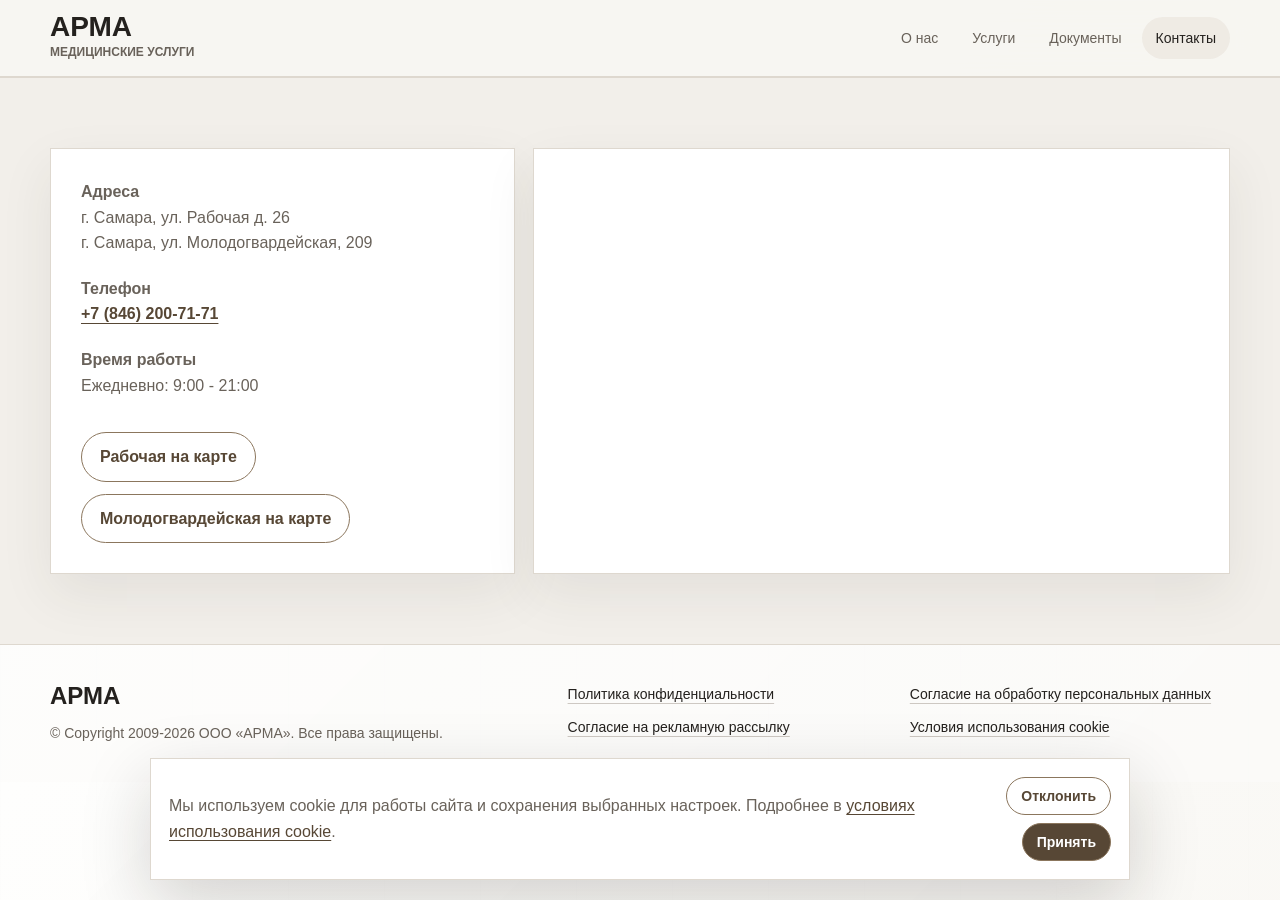
==== contacts/index.html @ 87bb889d "q" ====
<!DOCTYPE html>
<html lang="ru">
<head>
  <meta charset="UTF-8">
  <meta name="viewport" content="width=device-width, initial-scale=1.0">
  <title>Контакты ООО «АРМА»</title>
  <meta name="description" content="Контакты ООО «АРМА»: адрес, телефон, график работы.">
  <link rel="icon" href="../assets/favicon.ico" type="image/png">
  <link rel="stylesheet" href="../assets/site.css">
</head>
<body>
  <header class="site-header">
    <div class="container header-inner">
      <a class="brand" href="../" aria-label="АРМА">
        <strong>АРМА</strong>
        <span>Медицинские услуги</span>
      </a>
      <nav class="nav" aria-label="Основная навигация">
        <a href="../">О нас</a>
        <a href="../services/">Услуги</a>
        <a href="../documents/">Документы</a>
        <a class="active" href="../contacts/">Контакты</a>
      </nav>
    </div>
  </header>

  <main>
    <section class="contacts-page">
      <div class="container contacts-grid">
        <div class="contact-card">
          <p><strong>Адреса</strong><br>г. Самара, ул. Рабочая д. 26<br>г. Самара, ул. Молодогвардейская, 209</p>
          <p><strong>Телефон</strong><br><a class="contact-link" href="tel:+78462007171">+7 (846) 200-71-71</a></p>
          <p><strong>Время работы</strong><br>Ежедневно: 9:00 - 21:00</p>
          <div class="page-actions">
            <a class="btn light" href="https://yandex.ru/maps/?text=%D0%B3.%20%D0%A1%D0%B0%D0%BC%D0%B0%D1%80%D0%B0%2C%20%D1%83%D0%BB.%20%D0%A0%D0%B0%D0%B1%D0%BE%D1%87%D0%B0%D1%8F%20%D0%B4.%2026">Рабочая на карте</a>
            <a class="btn light" href="https://yandex.ru/maps/?text=%D0%B3.%20%D0%A1%D0%B0%D0%BC%D0%B0%D1%80%D0%B0%2C%20%D1%83%D0%BB.%20%D0%9C%D0%BE%D0%BB%D0%BE%D0%B4%D0%BE%D0%B3%D0%B2%D0%B0%D1%80%D0%B4%D0%B5%D0%B9%D1%81%D0%BA%D0%B0%D1%8F%2C%20209">Молодогвардейская на карте</a>
          </div>
        </div>
        <div class="map" aria-label="Карта: г. Самара, ул. Рабочая д. 26">
          <iframe src="https://yandex.ru/map-widget/v1/?ll=50.107261%2C53.194281&mode=search&ol=geo&ouri=ymapsbm1%3A%2F%2Fgeo%3Fdata%3DCgg1MzEzMjg1NhJI0KDQvtGB0YHQuNGPLCDQodCw0LzQsNGA0LAsINGD0LvQuNGG0LAg0KDQsNCx0L7Rh9Cw0Y8sIDI2IgoN8nRISRUX61RC&z=16"></iframe>
        </div>
      </div>
    </section>
  </main>

  <div class="cookie-banner" data-cookie-banner>
    <p>Мы используем cookie для работы сайта и сохранения выбранных настроек. Подробнее в <a href="../cookie-policy/">условиях использования cookie</a>.</p>
    <div class="cookie-actions">
      <button class="btn light" type="button" data-cookie-choice="declined">Отклонить</button>
      <button class="btn" type="button" data-cookie-choice="accepted">Принять</button>
    </div>
  </div>

  <footer class="site-footer">
    <div class="container footer-grid">
      <div class="footer-brand">
        <strong>АРМА</strong>
        <p>© Copyright 2009-2026 ООО «АРМА». Все права защищены.</p>
      </div>
      <nav class="footer-links" aria-label="Юридические документы">
        <a href="../privacy-policy/">Политика конфиденциальности</a>
        <a href="../personal-data-consent/">Согласие на обработку персональных данных</a>
        <a href="../marketing-consent/">Согласие на рекламную рассылку</a>
        <a href="../cookie-policy/">Условия использования cookie</a>
      </nav>
    </div>
  </footer>
  <script src="../assets/site.js"></script>
</body>
</html>
---- assets/site.css ----
:root {
  --bg: #f7f5f1;
  --surface: #ffffff;
  --surface-soft: #efebe4;
  --ink: #24211e;
  --muted: #69625a;
  --line: #ded8cf;
  --accent: #8b765d;
  --accent-dark: #574735;
  --shadow: 0 20px 50px rgba(52, 45, 37, 0.08);
}

* {
  box-sizing: border-box;
}

html {
  scroll-behavior: smooth;
}

body {
  margin: 0;
  font-family: Inter, -apple-system, BlinkMacSystemFont, "Segoe UI", Arial, sans-serif;
  color: var(--ink);
  background:
    linear-gradient(135deg, rgba(255,255,255,0.86), rgba(247,245,241,0.88)),
    repeating-linear-gradient(90deg, rgba(139,118,93,0.05) 0 1px, transparent 1px 96px),
    var(--bg);
  line-height: 1.6;
}


a {
  color: inherit;
  text-decoration: none;
}

img {
  display: block;
  max-width: 100%;
}

.site-header {
  position: sticky;
  top: 0;
  z-index: 10;
  backdrop-filter: blur(18px);
  background: rgba(247, 245, 241, 0.9);
  border-bottom: 1px solid var(--line);
}

.container {
  width: min(1180px, calc(100% - 40px));
  margin: 0 auto;
}

.header-inner {
  min-height: 76px;
  display: flex;
  align-items: center;
  justify-content: space-between;
  gap: 24px;
}

.brand {
  display: flex;
  flex-direction: column;
  gap: 2px;
}

.brand strong {
  font-size: 28px;
  line-height: 1;
  font-weight: 700;
}

.brand span,
.eyebrow,
.info-card small {
  color: var(--muted);
  font-size: 12px;
  text-transform: uppercase;
  font-weight: 700;
}

.nav {
  display: flex;
  align-items: center;
  gap: 6px;
  flex-wrap: wrap;
  justify-content: flex-end;
}

.nav a {
  padding: 10px 14px;
  border-radius: 999px;
  color: var(--muted);
  font-size: 14px;
  transition: background .2s ease, color .2s ease;
}

.nav a:hover,
.nav a.active {
  background: var(--surface-soft);
  color: var(--ink);
}

.btn {
  display: inline-flex;
  align-items: center;
  justify-content: center;
  min-height: 44px;
  padding: 11px 18px;
  border-radius: 999px;
  border: 1px solid var(--accent);
  background: var(--accent-dark);
  color: #fff;
  font-weight: 600;
  transition: transform .2s ease, box-shadow .2s ease;
}

.btn:hover {
  transform: translateY(-1px);
  box-shadow: 0 14px 30px rgba(87, 71, 53, 0.18);
}

.btn.light {
  background: var(--surface);
  color: var(--accent-dark);
}

.hero,
.page-hero {
  padding: 78px 0 36px;
}

.hero-grid {
  display: grid;
  grid-template-columns: 1.45fr .85fr;
  gap: 28px;
  align-items: stretch;
}

.hero-copy,
.page-hero-card {
  display: flex;
  flex-direction: column;
  justify-content: center;
  padding: clamp(28px, 5vw, 64px);
  background: var(--surface);
  border: 1px solid var(--line);
  box-shadow: var(--shadow);
}

.hero-copy {
  min-height: 420px;
}

.page-hero-card {
  min-height: 280px;
}

.eyebrow {
  margin: 0 0 14px;
  color: var(--accent-dark);
}

h1, h2, h3 {
  margin: 0;
  line-height: 1.12;
  letter-spacing: 0;
}

h1 {
  max-width: 780px;
  font-size: clamp(38px, 6vw, 70px);
  font-weight: 650;
}

h2 {
  font-size: clamp(30px, 4vw, 46px);
  font-weight: 620;
}

h3 {
  font-size: 22px;
  font-weight: 620;
}

.lead {
  max-width: 760px;
  margin: 22px 0 0;
  color: var(--muted);
  font-size: 18px;
}

.hero-actions,
.page-actions {
  display: flex;
  gap: 12px;
  flex-wrap: wrap;
  margin-top: 34px;
}

.info-panel {
  display: grid;
  gap: 14px;
}

.info-card,
.service-card,
.document-card,
.contact-card,
.scan {
  background: var(--surface);
  border: 1px solid var(--line);
  box-shadow: var(--shadow);
}

.info-card {
  padding: 28px;
  background: rgba(255, 255, 255, 0.72);
}

.info-card small {
  display: block;
  margin-bottom: 8px;
}

.info-card p {
  margin: 0;
  font-size: 18px;
}

section {
  padding: 70px 0;
}

.section-head {
  display: flex;
  justify-content: space-between;
  gap: 28px;
  align-items: flex-end;
  margin-bottom: 34px;
}

.section-head p {
  max-width: 540px;
  margin: 0;
  color: var(--muted);
}


.services-page {
  background: #ebe6de;
  border-block: 1px solid var(--line);
}

.services-intro {
  margin-bottom: 26px;
  padding: 28px;
  background: rgba(255,255,255,.55);
  border: 1px solid var(--line);
}

.services-intro p {
  margin: 10px 0 0;
  color: var(--muted);
}

.service-groups {
  display: grid;
  gap: 18px;
}

.service-card {
  padding: 0;
  overflow: hidden;
}

.service-card summary,
.service-subcard summary {
  display: grid;
  grid-template-columns: minmax(0, 1fr) auto;
  gap: 18px;
  align-items: center;
  cursor: pointer;
  list-style: none;
}

.service-card summary {
  padding: 24px;
}

.service-card summary::-webkit-details-marker,
.service-subcard summary::-webkit-details-marker {
  display: none;
}

.service-card summary span,
.service-subcard summary span {
  color: var(--muted);
  font-size: 14px;
}

.service-card summary::after,
.service-subcard summary::after {
  content: "+";
  width: 38px;
  height: 38px;
  display: grid;
  place-items: center;
  border: 1px solid var(--line);
  border-radius: 50%;
  color: var(--accent-dark);
  font-size: 24px;
  line-height: 1;
}

.service-card[open] > summary {
  border-bottom: 1px solid var(--line);
}

.service-card[open] > summary::after,
.service-subcard[open] > summary::after {
  content: "-";
}

.service-subgroups {
  display: grid;
  padding: 10px 24px 24px;
}

.service-subcard {
  border-top: 1px solid var(--line);
}

.service-subcard:first-child {
  border-top: 0;
}

.service-subcard summary {
  padding: 20px 0;
}

.service-subcard h4 {
  margin: 0;
  font-size: 22px;
  line-height: 1.25;
}

.price-list {
  display: grid;
  gap: 0;
  padding: 0 0 18px;
}

.service-card > .price-list {
  padding: 10px 24px 24px;
}

.price-row {
  display: grid;
  grid-template-columns: minmax(0, 1fr) auto;
  gap: 18px;
  align-items: center;
  padding: 14px 0;
  border-top: 1px solid var(--line);
}

.price-row:first-child {
  border-top: 0;
}

.price-row span {
  color: var(--muted);
}

.price-row strong {
  white-space: nowrap;
  color: var(--accent-dark);
}

.note {
  grid-column: 1 / -1;
  margin: -6px 0 0;
  color: var(--muted);
  font-size: 14px;
}

.documents-grid {
  display: grid;
  grid-template-columns: repeat(2, minmax(0, 1fr));
  gap: 18px;
  margin-bottom: 28px;
}

.document-card {
  padding: 22px;
}

.document-card span {
  display: block;
  color: var(--muted);
  font-size: 14px;
  margin-top: 8px;
}

.scan-group {
  margin-top: 38px;
}

.scan-group h3 {
  margin-bottom: 18px;
}

.scan-grid {
  display: grid;
  grid-template-columns: repeat(auto-fit, minmax(180px, 1fr));
  gap: 18px;
}

.scan {
  display: block;
  padding: 10px;
}

.scan img {
  width: 100%;
  aspect-ratio: 3 / 4.25;
  object-fit: contain;
  background: #fff;
}

.legal-page {
  padding-top: 34px;
}

.legal-shell {
  max-width: 920px;
  padding: clamp(24px, 5vw, 56px);
  background: var(--surface);
  border: 1px solid var(--line);
  box-shadow: var(--shadow);
}

.legal-shell h1 {
  font-size: clamp(34px, 5vw, 58px);
}

.legal-content {
  margin-top: 34px;
  color: var(--muted);
}

.legal-content h2 {
  margin: 34px 0 14px;
  font-size: 24px;
  color: var(--ink);
}

.legal-content p {
  margin: 0 0 14px;
}

.legal-table-wrap {
  overflow-x: auto;
  margin: 22px 0;
}

.legal-table {
  width: 100%;
  min-width: 620px;
  border-collapse: collapse;
  color: var(--muted);
  font-size: 14px;
}

.legal-table th,
.legal-table td {
  padding: 12px;
  border: 1px solid var(--line);
  text-align: left;
  vertical-align: top;
}

.legal-table th {
  color: var(--ink);
  background: var(--surface-soft);
  font-weight: 650;
}

.contacts-page {
  background: #f2efea;
  border-top: 1px solid var(--line);
}

.contacts-grid {
  display: grid;
  grid-template-columns: .8fr 1.2fr;
  gap: 18px;
}

.contact-card {
  padding: 30px;
}

.contact-card p {
  margin: 0 0 20px;
  color: var(--muted);
}

.contact-link {
  color: var(--accent-dark);
  font-weight: 700;
  text-decoration: underline;
  text-underline-offset: 4px;
}

.map {
  min-height: 380px;
  border: 1px solid var(--line);
  overflow: hidden;
  background: var(--surface);
  box-shadow: var(--shadow);
}

.map iframe {
  width: 100%;
  height: 100%;
  min-height: 380px;
  border: 0;
  filter: grayscale(.15) contrast(.96);
}


.site-footer {
  padding: 38px 0;
  color: var(--muted);
  font-size: 14px;
  border-top: 1px solid var(--line);
  background: rgba(255,255,255,.54);
}

.footer-grid {
  display: grid;
  grid-template-columns: minmax(220px, .85fr) minmax(0, 1.15fr);
  gap: 28px;
  align-items: start;
}

.footer-brand strong {
  display: block;
  color: var(--ink);
  font-size: 24px;
  line-height: 1.1;
}

.footer-brand p {
  margin: 12px 0 0;
}

.footer-links {
  display: grid;
  grid-template-columns: repeat(2, minmax(0, 1fr));
  gap: 10px 22px;
}

.footer-links a {
  color: var(--ink);
  text-decoration: underline;
  text-decoration-color: rgba(87, 71, 53, .28);
  text-underline-offset: 4px;
}

.footer-links a:hover {
  color: var(--accent-dark);
  text-decoration-color: currentColor;
}

.cookie-banner {
  position: fixed;
  left: 20px;
  right: 20px;
  bottom: 20px;
  z-index: 60;
  display: none;
  gap: 18px;
  align-items: center;
  justify-content: space-between;
  width: min(980px, calc(100% - 40px));
  margin: 0 auto;
  padding: 18px;
  background: var(--surface);
  border: 1px solid var(--line);
  box-shadow: 0 24px 70px rgba(26, 22, 18, .18);
}

.cookie-banner.is-visible {
  display: flex;
}

.cookie-banner p {
  margin: 0;
  color: var(--muted);
}

.cookie-banner a {
  color: var(--accent-dark);
  text-decoration: underline;
  text-underline-offset: 3px;
}

.cookie-actions {
  display: flex;
  gap: 8px;
  flex-wrap: wrap;
  justify-content: flex-end;
}

.cookie-actions .btn {
  min-height: 38px;
  padding: 8px 14px;
  font-size: 14px;
}

@media (max-width: 900px) {
  .header-inner,
  .section-head,
  .hero-grid,
  .contacts-grid,
  .footer-grid {
    display: block;
  }

  .nav {
    justify-content: flex-start;
    margin-top: 16px;
  }

  .hero,
  .page-hero {
    padding-top: 38px;
  }

  .info-panel {
    margin-top: 16px;
  }

  .documents-grid {
    grid-template-columns: 1fr;
  }

  .section-head p {
    margin-top: 14px;
  }

  .footer-links {
    margin-top: 20px;
  }
}

@media (max-width: 560px) {
  .container {
    width: min(100% - 24px, 1180px);
  }

  .hero-copy,
  .page-hero-card,
  .info-card,
  .services-intro,
  .document-card,
  .contact-card {
    padding: 20px;
  }

  .service-card summary,
  .price-row {
    grid-template-columns: 1fr;
    gap: 8px;
  }

  .price-list {
    padding: 4px 20px 20px;
  }

  .footer-links {
    display: grid;
    grid-template-columns: 1fr;
    gap: 12px;
  }

  .footer-links a {
    display: block;
  }

  .cookie-banner {
    width: auto;
  }

  .cookie-banner.is-visible {
    display: block;
  }

  .cookie-actions {
    justify-content: flex-start;
    margin-top: 14px;
  }
}
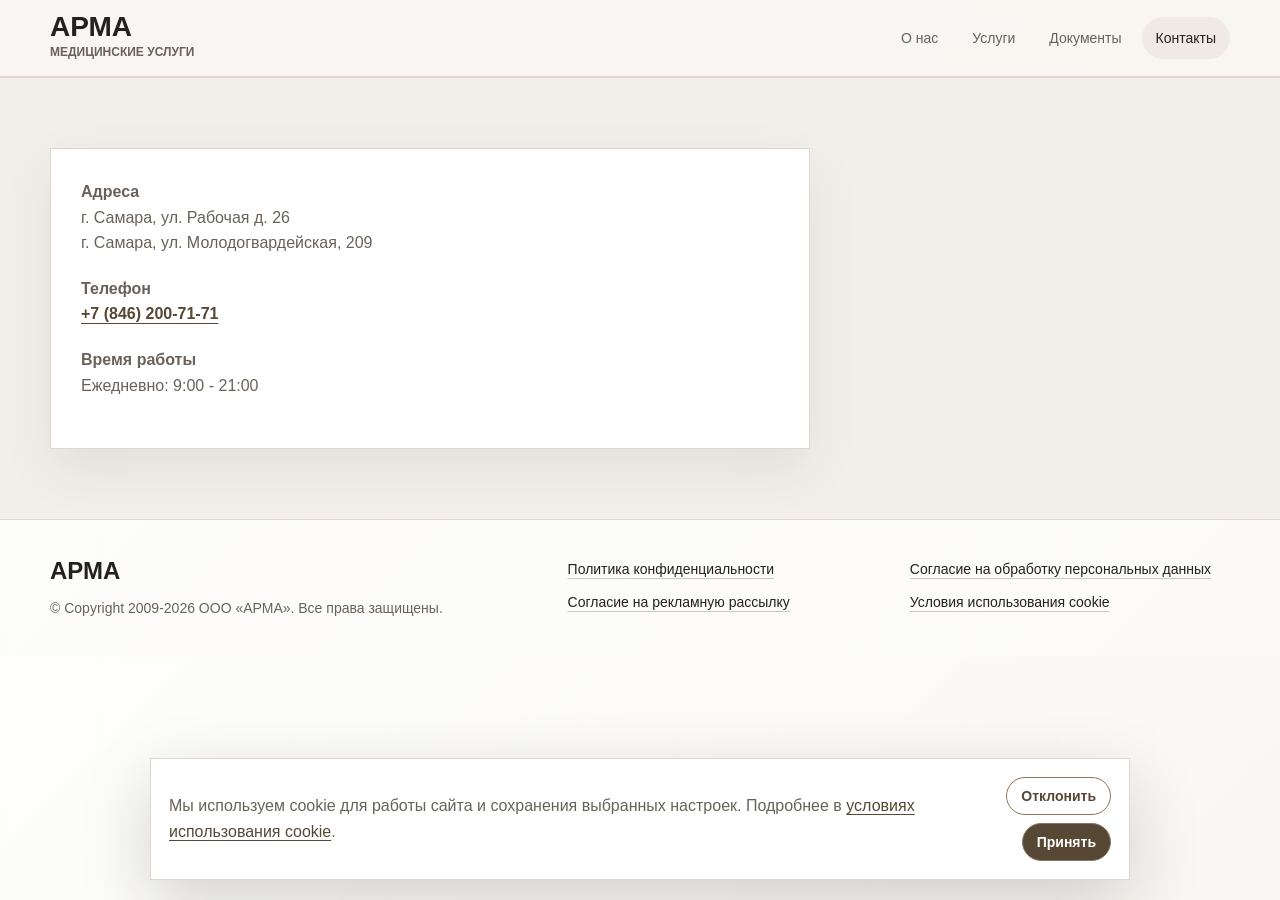
==== commit 587cd892: "j" ====
--- a/contacts/index.html
+++ b/contacts/index.html
@@ -31,13 +31,6 @@
           <p><strong>Адреса</strong><br>г. Самара, ул. Рабочая д. 26<br>г. Самара, ул. Молодогвардейская, 209</p>
           <p><strong>Телефон</strong><br><a class="contact-link" href="tel:+78462007171">+7 (846) 200-71-71</a></p>
           <p><strong>Время работы</strong><br>Ежедневно: 9:00 - 21:00</p>
-          <div class="page-actions">
-            <a class="btn light" href="https://yandex.ru/maps/?text=%D0%B3.%20%D0%A1%D0%B0%D0%BC%D0%B0%D1%80%D0%B0%2C%20%D1%83%D0%BB.%20%D0%A0%D0%B0%D0%B1%D0%BE%D1%87%D0%B0%D1%8F%20%D0%B4.%2026">Рабочая на карте</a>
-            <a class="btn light" href="https://yandex.ru/maps/?text=%D0%B3.%20%D0%A1%D0%B0%D0%BC%D0%B0%D1%80%D0%B0%2C%20%D1%83%D0%BB.%20%D0%9C%D0%BE%D0%BB%D0%BE%D0%B4%D0%BE%D0%B3%D0%B2%D0%B0%D1%80%D0%B4%D0%B5%D0%B9%D1%81%D0%BA%D0%B0%D1%8F%2C%20209">Молодогвардейская на карте</a>
-          </div>
-        </div>
-        <div class="map" aria-label="Карта: г. Самара, ул. Рабочая д. 26">
-          <iframe src="https://yandex.ru/map-widget/v1/?ll=50.107261%2C53.194281&mode=search&ol=geo&ouri=ymapsbm1%3A%2F%2Fgeo%3Fdata%3DCgg1MzEzMjg1NhJI0KDQvtGB0YHQuNGPLCDQodCw0LzQsNGA0LAsINGD0LvQuNGG0LAg0KDQsNCx0L7Rh9Cw0Y8sIDI2IgoN8nRISRUX61RC&z=16"></iframe>
         </div>
       </div>
     </section>
--- a/assets/site.css
+++ b/assets/site.css
@@ -497,7 +497,7 @@
 
 .contacts-grid {
   display: grid;
-  grid-template-columns: .8fr 1.2fr;
+  grid-template-columns: minmax(0, 760px);
   gap: 18px;
 }
 
@@ -516,23 +516,6 @@
   text-decoration: underline;
   text-underline-offset: 4px;
 }
-
-.map {
-  min-height: 380px;
-  border: 1px solid var(--line);
-  overflow: hidden;
-  background: var(--surface);
-  box-shadow: var(--shadow);
-}
-
-.map iframe {
-  width: 100%;
-  height: 100%;
-  min-height: 380px;
-  border: 0;
-  filter: grayscale(.15) contrast(.96);
-}
-
 
 .site-footer {
   padding: 38px 0;
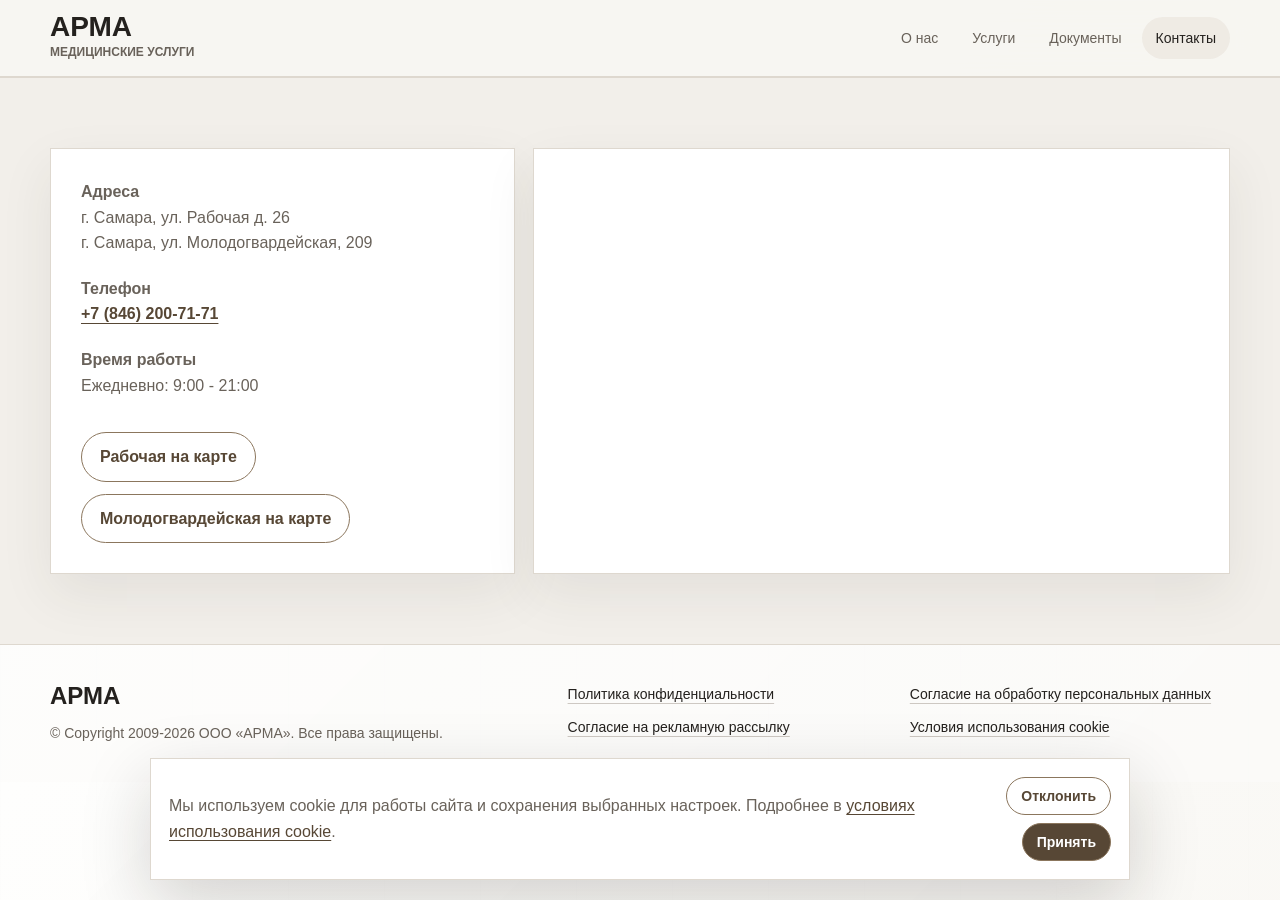
==== commit 546b4e89: "3" ====
--- a/contacts/index.html
+++ b/contacts/index.html
@@ -3,6 +3,7 @@
 <head>
   <meta charset="UTF-8">
   <meta name="viewport" content="width=device-width, initial-scale=1.0">
+  <meta name="robots" content="noimageindex">
   <title>Контакты ООО «АРМА»</title>
   <meta name="description" content="Контакты ООО «АРМА»: адрес, телефон, график работы.">
   <link rel="icon" href="../assets/favicon.ico" type="image/png">
@@ -31,6 +32,13 @@
           <p><strong>Адреса</strong><br>г. Самара, ул. Рабочая д. 26<br>г. Самара, ул. Молодогвардейская, 209</p>
           <p><strong>Телефон</strong><br><a class="contact-link" href="tel:+78462007171">+7 (846) 200-71-71</a></p>
           <p><strong>Время работы</strong><br>Ежедневно: 9:00 - 21:00</p>
+          <div class="page-actions">
+            <a class="btn light" href="https://yandex.ru/maps/?text=%D0%B3.%20%D0%A1%D0%B0%D0%BC%D0%B0%D1%80%D0%B0%2C%20%D1%83%D0%BB.%20%D0%A0%D0%B0%D0%B1%D0%BE%D1%87%D0%B0%D1%8F%20%D0%B4.%2026">Рабочая на карте</a>
+            <a class="btn light" href="https://yandex.ru/maps/?text=%D0%B3.%20%D0%A1%D0%B0%D0%BC%D0%B0%D1%80%D0%B0%2C%20%D1%83%D0%BB.%20%D0%9C%D0%BE%D0%BB%D0%BE%D0%B4%D0%B2%D0%B0%D1%80%D0%B4%D0%B5%D0%B9%D1%81%D0%BA%D0%B0%D1%8F%2C%20209">Молодогвардейская на карте</a>
+          </div>
+        </div>
+        <div class="map" aria-label="Карта: г. Самара, ул. Рабочая д. 26">
+          <iframe src="https://yandex.ru/map-widget/v1/?ll=50.107261%2C53.194281&mode=search&ol=geo&ouri=ymapsbm1%3A%2F%2Fgeo%3Fdata%3DCgg1MzEzMjg1NhJI0KDQvtGB0YHQuNGPLCDQodCw0LzQsNGA0LAsINGD0LvQuNGG0LAg0KDQsNCx0L7Rh9Cw0Y8sIDI2IgoN8nRISRUX61RC&z=16"></iframe>
         </div>
       </div>
     </section>
--- a/assets/site.css
+++ b/assets/site.css
@@ -232,6 +232,44 @@
   font-size: 18px;
 }
 
+.legal-details dl {
+  display: grid;
+  gap: 14px;
+  margin: 0;
+}
+
+.legal-details div {
+  display: grid;
+  grid-template-columns: minmax(92px, .55fr) 1fr;
+  gap: 12px;
+  padding-top: 14px;
+  border-top: 1px solid var(--line);
+}
+
+.legal-details div:first-child {
+  padding-top: 0;
+  border-top: 0;
+}
+
+.legal-details dt {
+  color: var(--muted);
+  font-size: 13px;
+  font-weight: 700;
+  text-transform: uppercase;
+}
+
+.legal-details dd {
+  margin: 0;
+  color: var(--ink);
+  font-size: 16px;
+  line-height: 1.35;
+}
+
+.legal-details dd span {
+  color: var(--muted);
+  font-size: 14px;
+}
+
 section {
   padding: 70px 0;
 }
@@ -268,6 +306,17 @@
   color: var(--muted);
 }
 
+.medical-warning {
+  margin-bottom: 18px;
+  padding: 18px 22px;
+  background: var(--surface);
+  border: 1px solid var(--line);
+  color: var(--accent-dark);
+  font-size: 18px;
+  font-weight: 650;
+  box-shadow: var(--shadow);
+}
+
 .service-groups {
   display: grid;
   gap: 18px;
@@ -497,7 +546,7 @@
 
 .contacts-grid {
   display: grid;
-  grid-template-columns: minmax(0, 760px);
+  grid-template-columns: .8fr 1.2fr;
   gap: 18px;
 }
 
@@ -515,6 +564,22 @@
   font-weight: 700;
   text-decoration: underline;
   text-underline-offset: 4px;
+}
+
+.map {
+  min-height: 380px;
+  border: 1px solid var(--line);
+  overflow: hidden;
+  background: var(--surface);
+  box-shadow: var(--shadow);
+}
+
+.map iframe {
+  width: 100%;
+  height: 100%;
+  min-height: 380px;
+  border: 0;
+  filter: grayscale(.15) contrast(.96);
 }
 
 .site-footer {
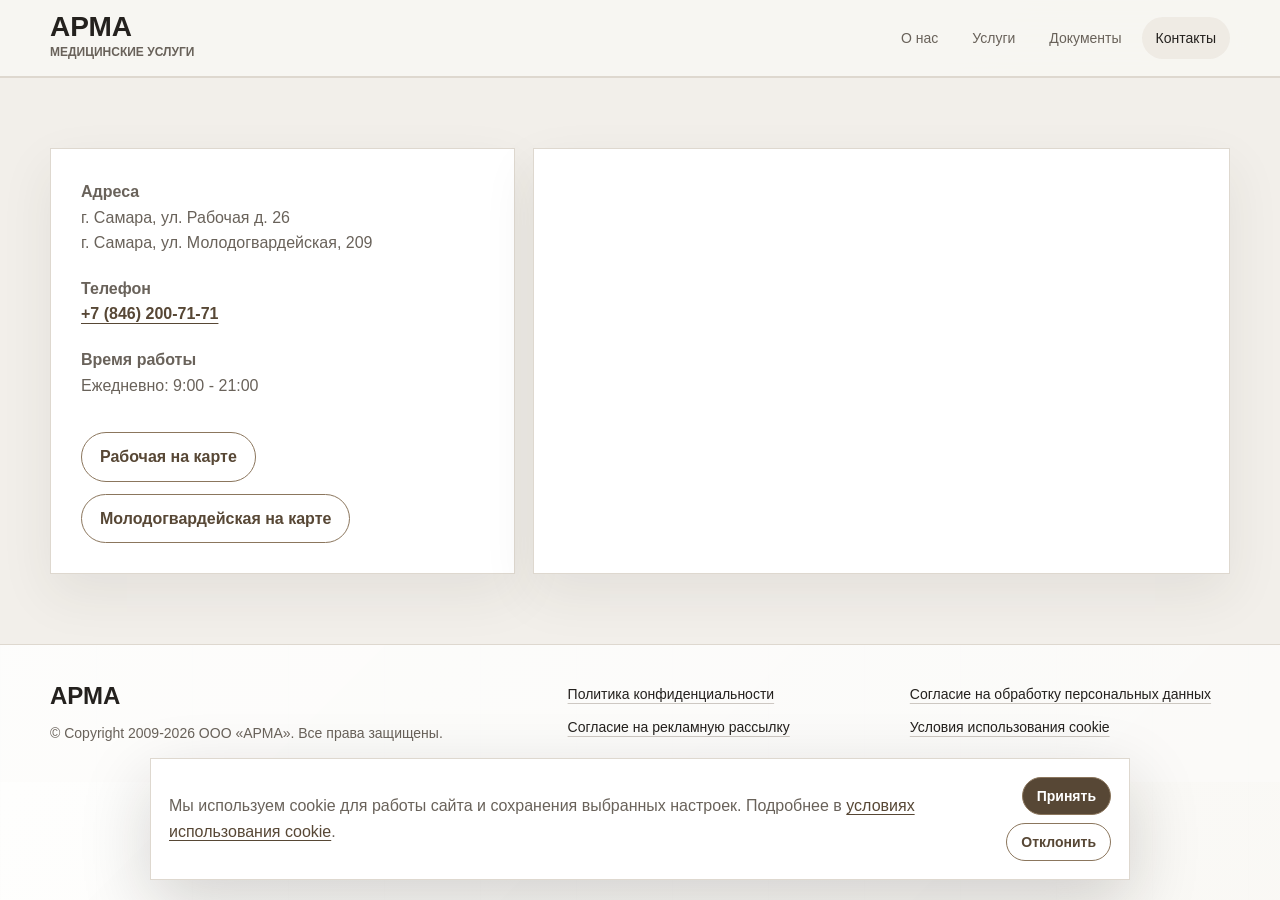
==== commit 7075142f: "1" ====
--- a/contacts/index.html
+++ b/contacts/index.html
@@ -47,8 +47,8 @@
   <div class="cookie-banner" data-cookie-banner>
     <p>Мы используем cookie для работы сайта и сохранения выбранных настроек. Подробнее в <a href="../cookie-policy/">условиях использования cookie</a>.</p>
     <div class="cookie-actions">
+      <button class="btn" type="button" data-cookie-choice="accepted">Принять</button>
       <button class="btn light" type="button" data-cookie-choice="declined">Отклонить</button>
-      <button class="btn" type="button" data-cookie-choice="accepted">Принять</button>
     </div>
   </div>
 
